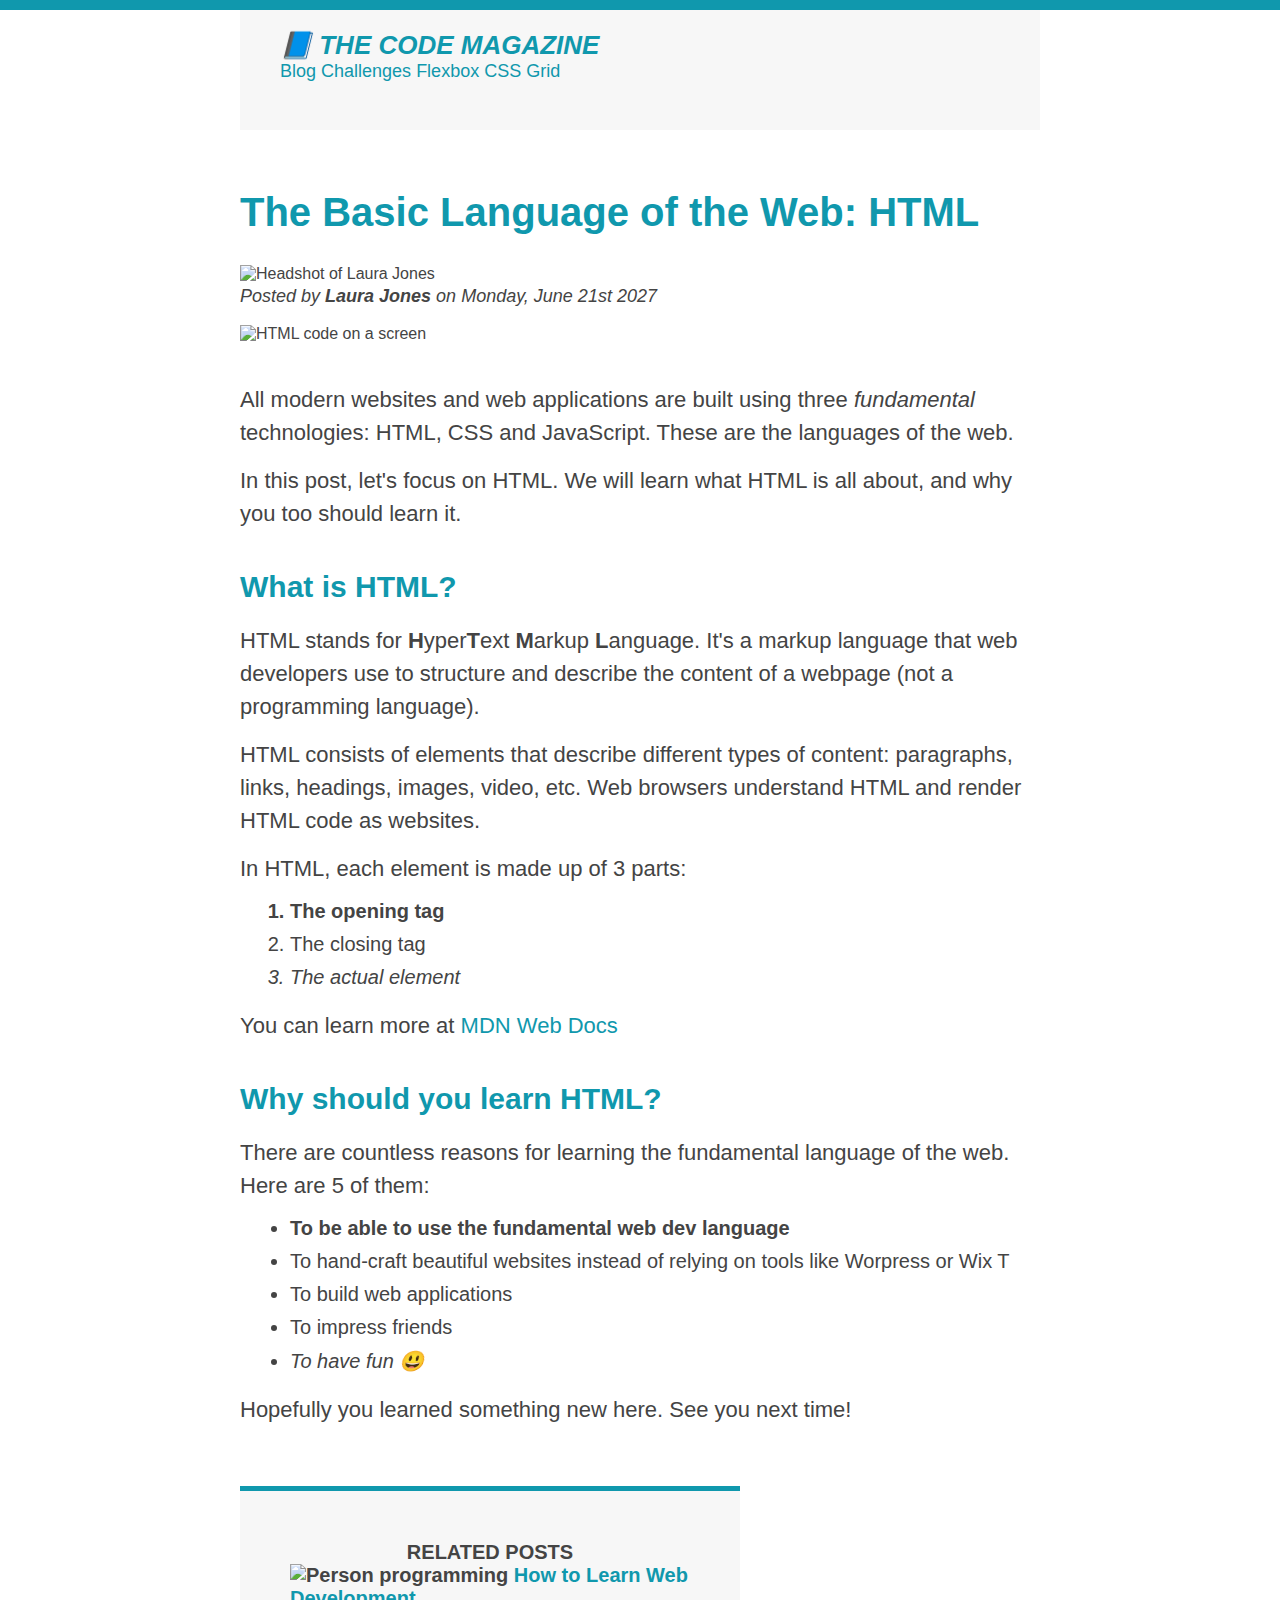
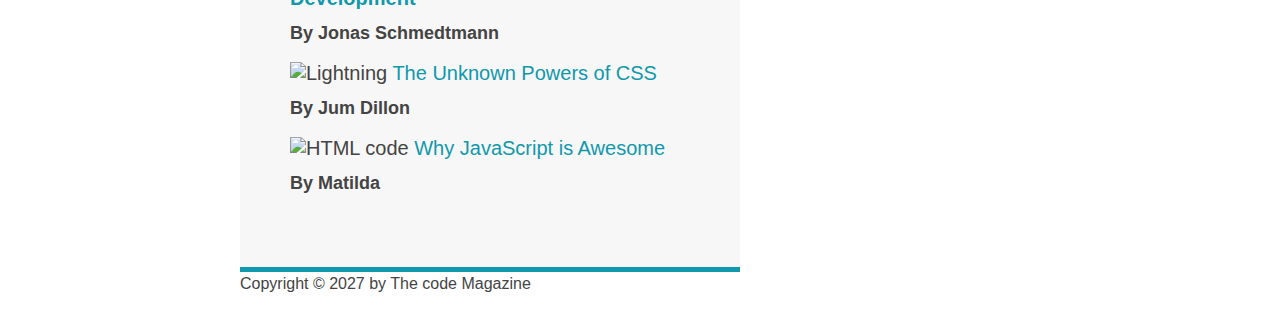
==== index.html @ 863d0462 "Centering our Page" ====
<!DOCTYPE html>
<html lang="en">
  <head>
    <meta charset="UTF-8" />
    <link rel="stylesheet" href="style.css" />

    <title>The Basic Language of the Web: HTML</title>
  </head>

  <body>
    <!-- 
    <h1>The Basic Language of the Web: HTML</h1>
    <h2>The Basic Language of the Web: HTML</h2>
    <h3>The Basic Language of the Web: HTML</h3>
    <h4>The Basic Language of the Web: HTML</h4>
    <h5>The Basic Language of the Web: HTML</h5>
    <h6>The Basic Language of the Web: HTML</h6> 
    -->

    <div class="container">
      <header class="main-header">
        <h1>📘 The Code Magazine</h1>

        <nav>
          <!-- <strong>This is the navigation</strong> -->
          <a href="blog.html">Blog</a>
          <a href="#">Challenges</a>
          <a href="#">Flexbox</a>
          <a href="#">CSS Grid</a>
        </nav>
      </header>

      <article>
        <header class="post-header">
          <h2>The Basic Language of the Web: HTML</h2>

          <img
            src="img/laura-jones.jpg"
            alt="Headshot of Laura Jones"
            width="50"
            height="50"
          />

          <p id="author">
            Posted by <strong>Laura Jones</strong> on Monday, June 21st 2027
          </p>

          <img
            src="img/post-img.jpg"
            alt="HTML code on a screen"
            width="500"
            height="200"
            class="post-image"
          />
        </header>

        <p>
          All modern websites and web applications are built using three
          <em>fundamental</em>
          technologies: HTML, CSS and JavaScript. These are the languages of the
          web.
        </p>

        <p>
          In this post, let's focus on HTML. We will learn what HTML is all
          about, and why you too should learn it.
        </p>

        <h3>What is HTML?</h3>
        <p>
          HTML stands for <strong>H</strong>yper<strong>T</strong>ext
          <strong>M</strong>arkup <strong>L</strong>anguage. It's a markup
          language that web developers use to structure and describe the content
          of a webpage (not a programming language).
        </p>
        <p>
          HTML consists of elements that describe different types of content:
          paragraphs, links, headings, images, video, etc. Web browsers
          understand HTML and render HTML code as websites.
        </p>
        <p>In HTML, each element is made up of 3 parts:</p>

        <ol>
          <li class="first-li">The opening tag</li>
          <li>The closing tag</li>
          <li>The actual element</li>
        </ol>

        <p>
          You can learn more at
          <a
            href="https://developer.mozilla.org/pt-BR/docs/Web/HTML"
            target="_blank"
            >MDN Web Docs</a
          >
        </p>

        <h3>Why should you learn HTML?</h3>

        <p>
          There are countless reasons for learning the fundamental language of
          the web. Here are 5 of them:
        </p>

        <ul>
          <li class="first-li">
            To be able to use the fundamental web dev language
          </li>
          <li>
            To hand-craft beautiful websites instead of relying on tools like
            Worpress or Wix T
          </li>
          <li>To build web applications</li>
          <li>To impress friends</li>
          <li>To have fun 😃</li>
        </ul>

        <p>Hopefully you learned something new here. See you next time!</p>
      </article>

      <aside>
        <h4>Related posts</h4>

        <ul class="related">
          <li>
            <img
              src="img/related-1.jpg"
              alt="Person programming"
              width="75"
              height="75"
            />
            <a href="#">How to Learn Web Development</a>
          </li>
          <p class="related-author">By Jonas Schmedtmann</p>
          <li>
            <img
              src="img/related-2.jpg"
              alt="Lightning"
              width="75"
              height="75"
            />
            <a href="#">The Unknown Powers of CSS</a>
          </li>
          <p class="related-author">By Jum Dillon</p>
          <li>
            <img
              src="img/related-3.jpg"
              alt="HTML code"
              width="75"
              height="75"
            />
            <a href="#">Why JavaScript is Awesome</a>
          </li>
          <p class="related-author">By Matilda</p>
        </ul>
      </aside>

      <footer>
        <p id="copyright" class="copyright text">
          Copyright &copy; 2027 by The code Magazine
        </p>
      </footer>
    </div>
  </body>
</html>
---- style.css ----
* {
  /* border-top: 10px solid #1098ad; */
  margin: 0;
  padding: 0;
}

body {
  color: #444;
  font-family: sans-serif;

  border-top: 10px solid #1098ad;
}

.container {
  width: 800px;
  /* margin-left: auto;
  margin-right: auto; */
  margin: 0 auto;
}

.main-header {
  background-color: #f7f7f7;
  /* padding: 20px;
  padding-left: 40px;
  padding-right: 40px; */
  padding: 20px 40px;
  margin-bottom: 60px;
  height: 80px;
}

nav {
  font-size: 18px;
}

article {
  margin-bottom: 60px;
}

.post-header {
  margin-bottom: 40px;
}

aside {
  background-color: #f7f7f7;
  border-top: 5px solid #1098ad;
  border-bottom: 5px solid #1098ad;
  /* padding-top: 50px;
  padding-bottom: 50px; */
  padding: 50px 0;
  width: 500px;
}

h1,
h2,
h3 {
  color: #1098ad;
}

h1 {
  font-size: 26px;
  text-transform: uppercase;
  font-style: italic;
}

h2 {
  font-size: 40px;
  margin-bottom: 30px;
}

h3 {
  font-size: 30px;
  margin-bottom: 20px;
  margin-top: 40px;
}

h4 {
  font-size: 20px;
  text-transform: uppercase;
  text-align: center;
}

p {
  font-size: 22px;
  line-height: 1.5;
  margin-bottom: 15px;
}

ul,
ol {
  margin-left: 50px;
  margin-bottom: 20px;
}

li {
  font-size: 20px;
  margin-bottom: 10px;
}

li:last-child {
  margin-bottom: 0;
}

/* footer p {
  font-size: 16px;
} */

/* article header p {
  font-style: italic;
} */

#author {
  font-style: italic;
  font-size: 18px;
}

#copyright {
  font-size: 16px;
}

.related-author {
  font-size: 18px;
  font-weight: bold;
}

/* ul {
  list-style: none;
} */

.related {
  list-style: none;
}

/* body {
  background-color: orange;
} */

/* .first-li {
  font-weight: bold;
} */

li:first-child {
  font-weight: bold;
}

li:last-child {
  font-style: italic;
}

li:nth-child(even) {
  /* color: red; */
}

/*  Misconception: this won't work! */
article p:first-child {
  color: red;
}

/* Styling links */
a:link {
  color: #1098ad;
  text-decoration: none;
}

a:visited {
  /* color: #777; */
  color: #1098ad;
}

a:hover {
  color: orangered;
  font-weight: bold;
  text-decoration: underline orangered;
}

a:active {
  background-color: black;
  font-style: italic;
}
/* LVHA */

.post-image {
  width: 100%;
  height: auto;
}

/* Resolving conflicts */
/* #copyright {
  color: red;
}

.copyright {
  color: blue;
}

.text {
  color: yellow;
}

footer p {
  color: green !important;
} */

/* nav a:link nav p {
  font-size: 18px;
} */
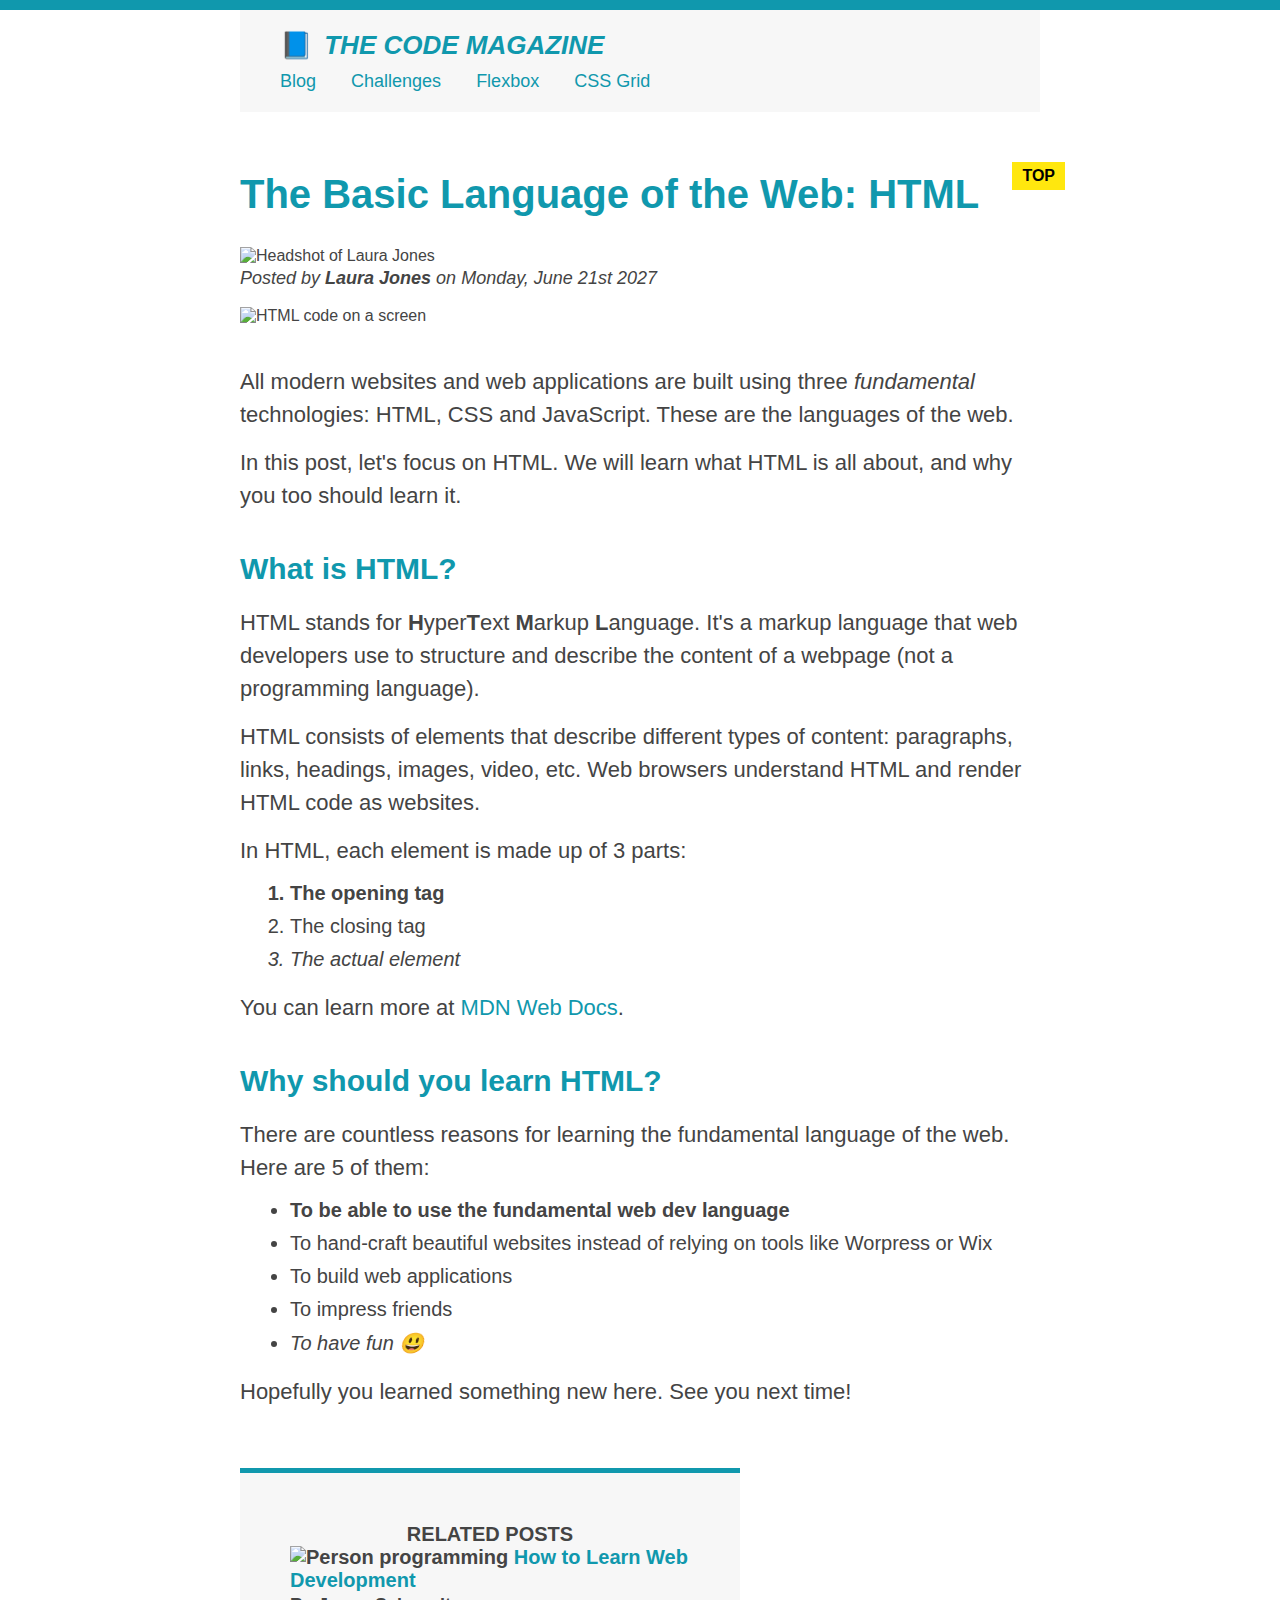
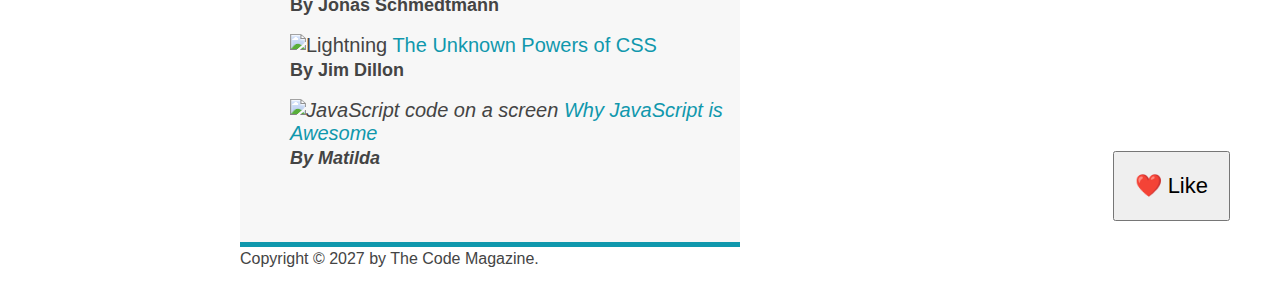
==== commit ae169883: "ReviewOfwholeHTMLCode" ====
--- a/index.html
+++ b/index.html
@@ -2,19 +2,19 @@
 <html lang="en">
   <head>
     <meta charset="UTF-8" />
-    <link rel="stylesheet" href="style.css" />
+    <link href="style.css" rel="stylesheet" />
 
     <title>The Basic Language of the Web: HTML</title>
   </head>
 
   <body>
-    <!-- 
+    <!--
     <h1>The Basic Language of the Web: HTML</h1>
     <h2>The Basic Language of the Web: HTML</h2>
     <h3>The Basic Language of the Web: HTML</h3>
     <h4>The Basic Language of the Web: HTML</h4>
     <h5>The Basic Language of the Web: HTML</h5>
-    <h6>The Basic Language of the Web: HTML</h6> 
+    <h6>The Basic Language of the Web: HTML</h6>
     -->
 
     <div class="container">
@@ -37,8 +37,8 @@
           <img
             src="img/laura-jones.jpg"
             alt="Headshot of Laura Jones"
+            height="50"
             width="50"
-            height="50"
           />
 
           <p id="author">
@@ -50,8 +50,9 @@
             alt="HTML code on a screen"
             width="500"
             height="200"
-            class="post-image"
+            class="post-img"
           />
+          <button>❤️ Like</button>
         </header>
 
         <p>
@@ -89,10 +90,10 @@
         <p>
           You can learn more at
           <a
-            href="https://developer.mozilla.org/pt-BR/docs/Web/HTML"
+            href="https://developer.mozilla.org/en-US/docs/Web/HTML"
             target="_blank"
             >MDN Web Docs</a
-          >
+          >.
         </p>
 
         <h3>Why should you learn HTML?</h3>
@@ -108,7 +109,7 @@
           </li>
           <li>
             To hand-craft beautiful websites instead of relying on tools like
-            Worpress or Wix T
+            Worpress or Wix
           </li>
           <li>To build web applications</li>
           <li>To impress friends</li>
@@ -130,8 +131,8 @@
               height="75"
             />
             <a href="#">How to Learn Web Development</a>
+            <p class="related-author">By Jonas Schmedtmann</p>
           </li>
-          <p class="related-author">By Jonas Schmedtmann</p>
           <li>
             <img
               src="img/related-2.jpg"
@@ -140,24 +141,24 @@
               height="75"
             />
             <a href="#">The Unknown Powers of CSS</a>
+            <p class="related-author">By Jim Dillon</p>
           </li>
-          <p class="related-author">By Jum Dillon</p>
           <li>
             <img
               src="img/related-3.jpg"
-              alt="HTML code"
+              alt="JavaScript code on a screen"
               width="75"
               height="75"
             />
             <a href="#">Why JavaScript is Awesome</a>
+            <p class="related-author">By Matilda</p>
           </li>
-          <p class="related-author">By Matilda</p>
         </ul>
       </aside>
 
       <footer>
         <p id="copyright" class="copyright text">
-          Copyright &copy; 2027 by The code Magazine
+          Copyright &copy; 2027 by The Code Magazine.
         </p>
       </footer>
     </div>
--- a/style.css
+++ b/style.css
@@ -4,11 +4,13 @@
   padding: 0;
 }
 
+/* PAGE SECTIONS */
 body {
   color: #444;
   font-family: sans-serif;
 
   border-top: 10px solid #1098ad;
+  position: relative;
 }
 
 .container {
@@ -25,11 +27,12 @@
   padding-right: 40px; */
   padding: 20px 40px;
   margin-bottom: 60px;
-  height: 80px;
+  /* height: 80px; */
 }
 
 nav {
   font-size: 18px;
+  /* text-align: center; */
 }
 
 article {
@@ -38,6 +41,7 @@
 
 .post-header {
   margin-bottom: 40px;
+  /* position: relative; */
 }
 
 aside {
@@ -50,6 +54,7 @@
   width: 500px;
 }
 
+/* SMALLER ELEMENTS */
 h1,
 h2,
 h3 {
@@ -94,6 +99,7 @@
 li {
   font-size: 20px;
   margin-bottom: 10px;
+  /* display: inline; */
 }
 
 li:last-child {
@@ -178,9 +184,64 @@
 }
 /* LVHA */
 
-.post-image {
+.post-img {
   width: 100%;
   height: auto;
+}
+
+nav a:link {
+  /* background-color: orangered;
+  margin: 20px;
+  padding: 20px;
+
+  display: block; */
+
+  margin-right: 30px;
+  margin-top: 10px;
+  display: inline-block;
+}
+
+nav a:link:last-child {
+  margin-right: 0;
+}
+
+button {
+  font-size: 22px;
+  padding: 20px;
+  cursor: pointer;
+
+  position: absolute;
+  /* top: 50px;
+  left: 50px; */
+  bottom: 50px;
+  right: 50px;
+}
+
+h1::first-letter {
+  font-style: normal;
+  margin-right: 5px;
+}
+
+h3 + p::first-line {
+  /* color: red; */
+}
+
+h2 {
+  /* background-color: orange; */
+  position: relative;
+}
+
+h2::before {
+  content: "TOP";
+  background-color: #ffe70e;
+  color: #000;
+  font-size: 16px;
+  font-weight: bold;
+  display: inline-block;
+  padding: 5px 10px;
+  position: absolute;
+  top: -10px;
+  right: -25px;
 }
 
 /* Resolving conflicts */
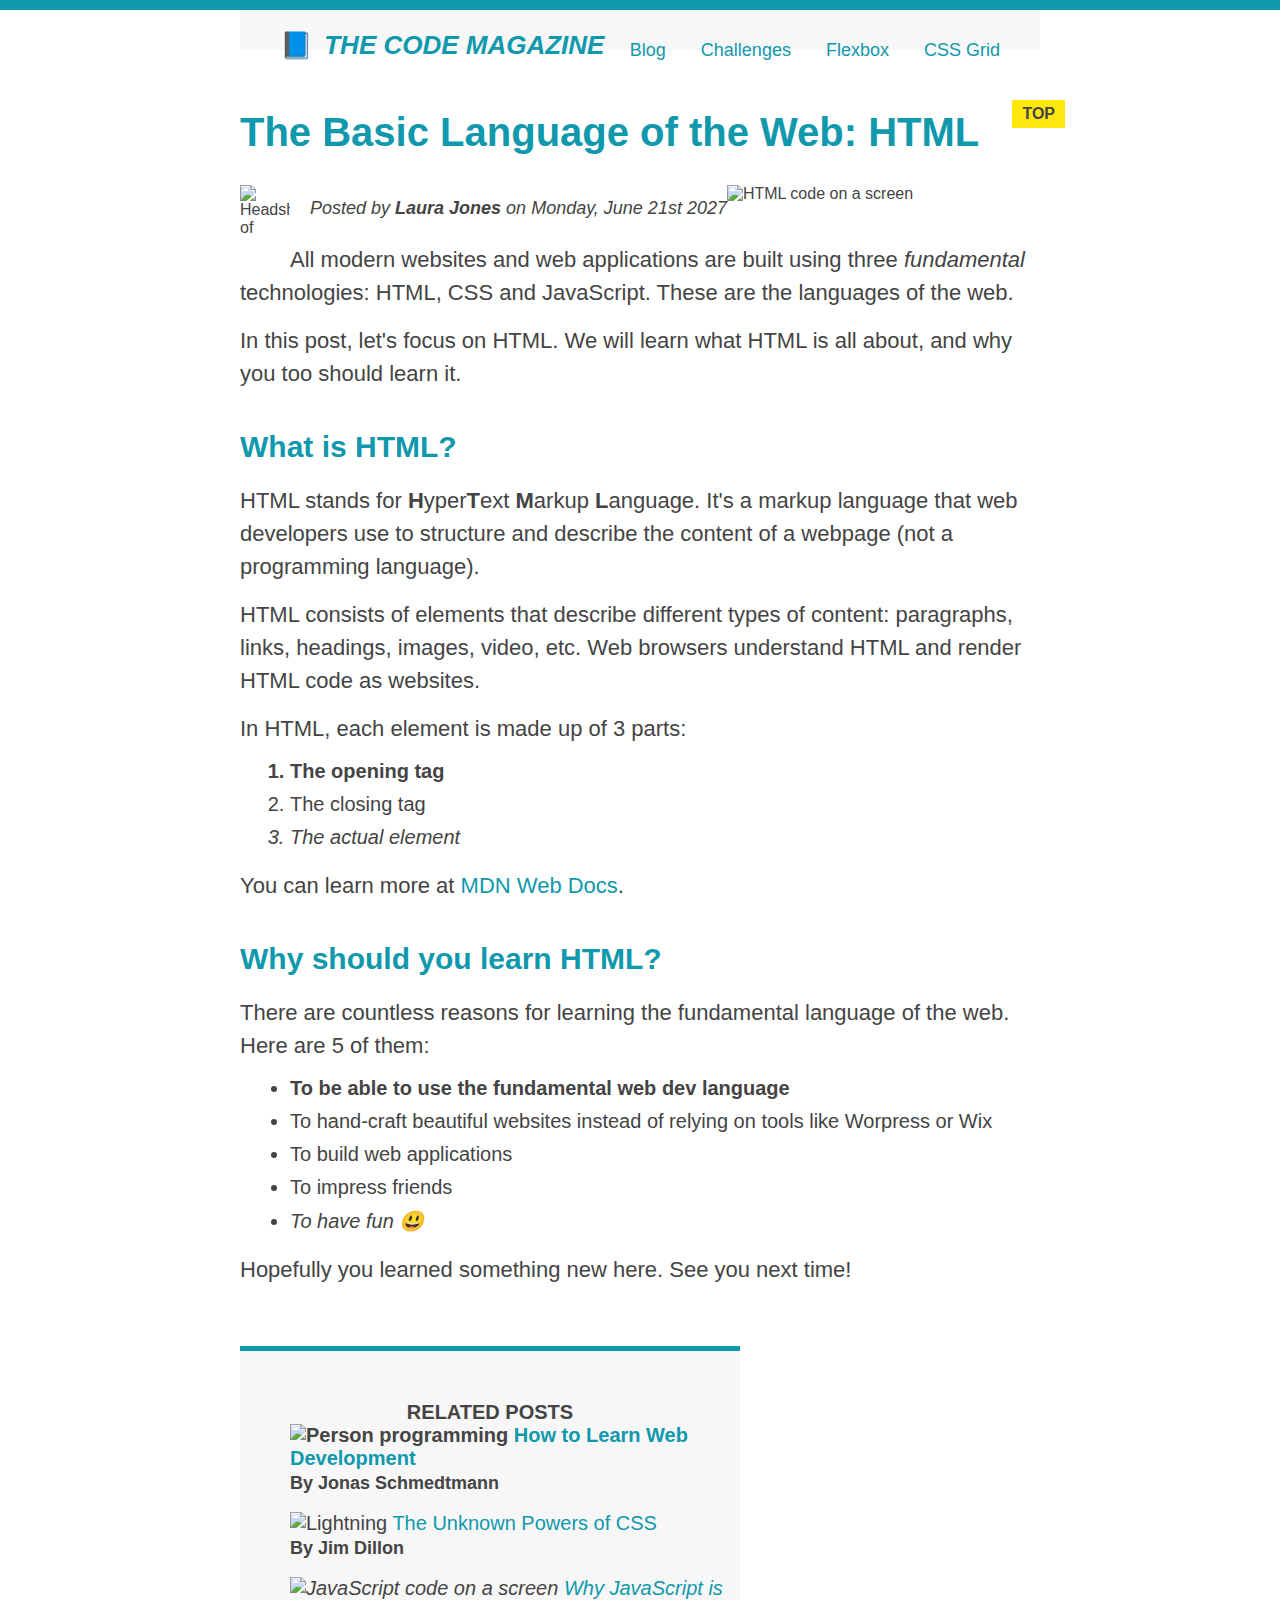
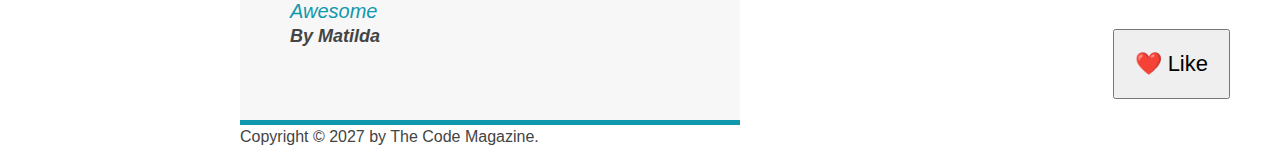
==== commit 1e03dba1: "Using Floats" ====
--- a/index.html
+++ b/index.html
@@ -39,9 +39,10 @@
             alt="Headshot of Laura Jones"
             height="50"
             width="50"
+            class="author-img"
           />
 
-          <p id="author">
+          <p id="author" class="author">
             Posted by <strong>Laura Jones</strong> on Monday, June 21st 2027
           </p>
 
--- a/style.css
+++ b/style.css
@@ -136,9 +136,9 @@
   list-style: none;
 }
 
-/* body {
-  background-color: orange;
-} */
+body {
+  /* background-color: orangered; */
+}
 
 /* .first-li {
   font-weight: bold;
@@ -156,7 +156,7 @@
   /* color: red; */
 }
 
-/*  Misconception: this won't work! */
+/* Misconception: this won't work! */
 article p:first-child {
   color: red;
 }
@@ -234,7 +234,7 @@
 h2::before {
   content: "TOP";
   background-color: #ffe70e;
-  color: #000;
+  color: #444;
   font-size: 16px;
   font-weight: bold;
   display: inline-block;
@@ -261,6 +261,28 @@
   color: green !important;
 } */
 
-/* nav a:link nav p {
-  font-size: 18px;
-} */
+/* nav a:link,
+nav p {
+  font-size: 18px;
+} */
+
+/* FLOATS */
+.author-img {
+  float: left;
+  margin-bottom: 20px;
+}
+
+.author {
+  /* padding-left: 50px; */
+  float: left;
+  margin-top: 10px;
+  margin-left: 20px;
+}
+
+h1 {
+  float: left;
+}
+
+nav {
+  float: right;
+}
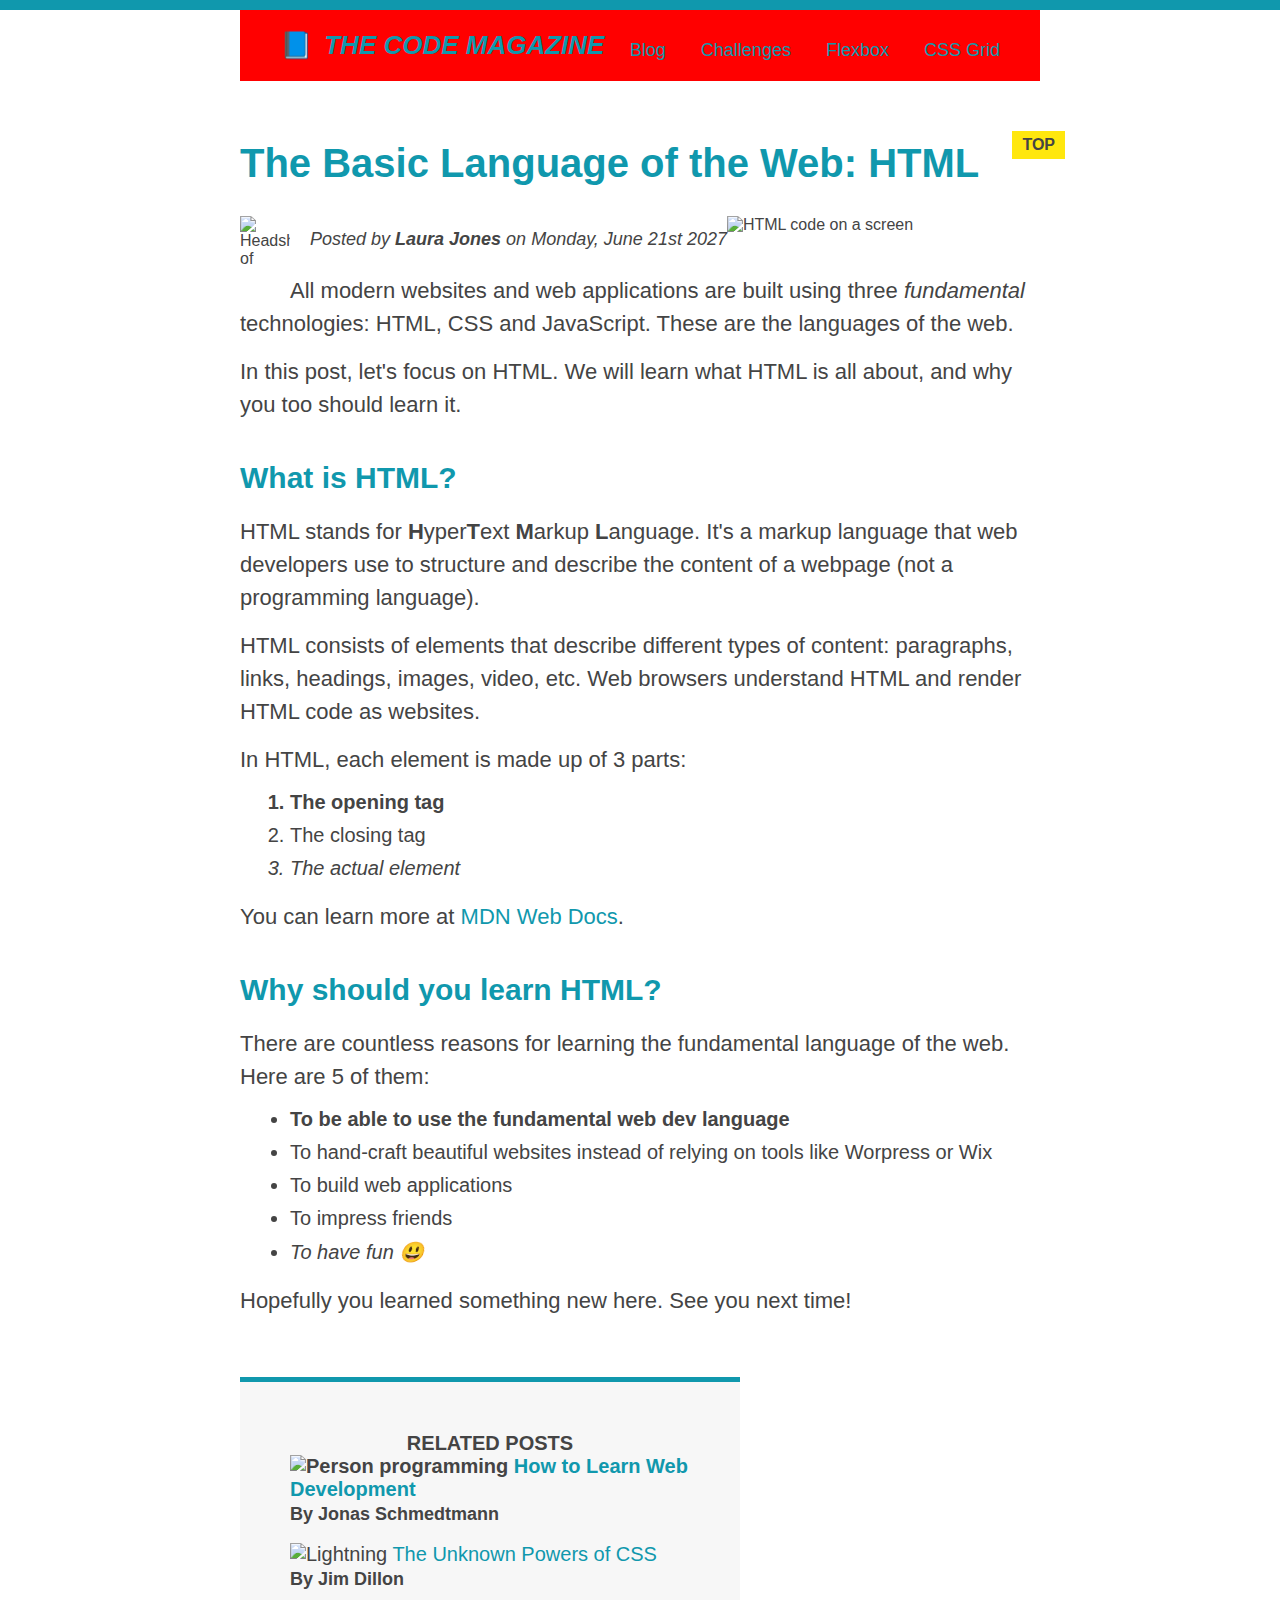
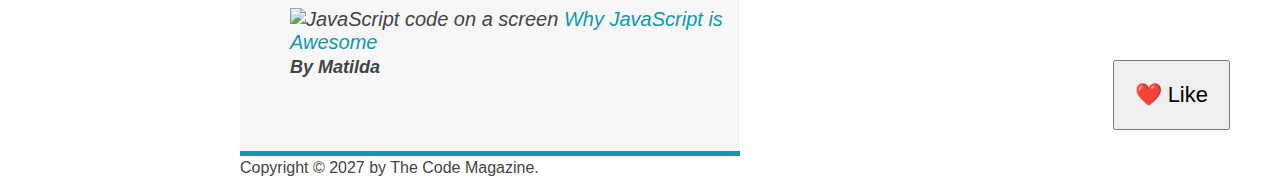
==== commit 6266a2d7: "Clearing Floats" ====
--- a/index.html
+++ b/index.html
@@ -18,7 +18,7 @@
     -->
 
     <div class="container">
-      <header class="main-header">
+      <header class="main-header clearfix">
         <h1>📘 The Code Magazine</h1>
 
         <nav>
@@ -28,6 +28,8 @@
           <a href="#">Flexbox</a>
           <a href="#">CSS Grid</a>
         </nav>
+
+        <!-- <div class="clear"></div> -->
       </header>
 
       <article>
--- a/style.css
+++ b/style.css
@@ -22,6 +22,7 @@
 
 .main-header {
   background-color: #f7f7f7;
+  background-color: red;
   /* padding: 20px;
   padding-left: 40px;
   padding-right: 40px; */
@@ -286,3 +287,13 @@
 nav {
   float: right;
 }
+
+.clear {
+  clear: both;
+}
+
+.clearfix::after {
+  clear: both;
+  content: "";
+  display: block;
+}
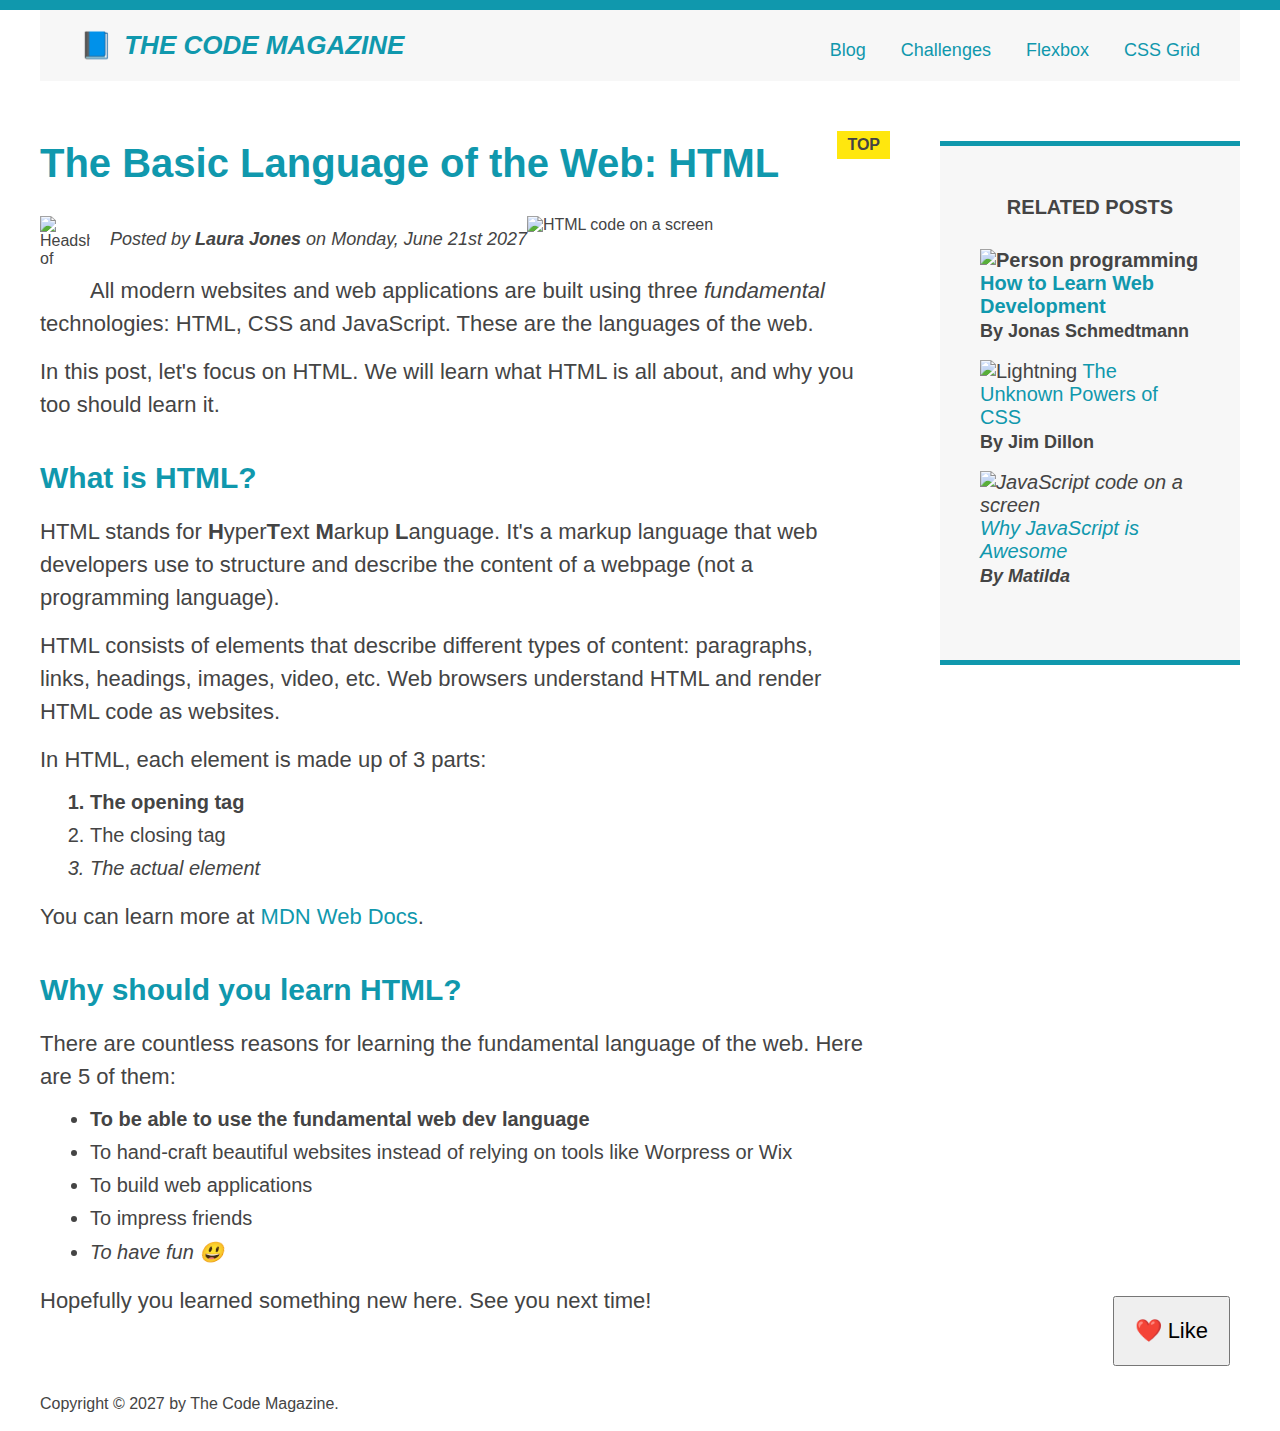
==== commit 27509c00: "Introduction to Flexbox" ====
--- a/index.html
+++ b/index.html
@@ -25,8 +25,8 @@
           <!-- <strong>This is the navigation</strong> -->
           <a href="blog.html">Blog</a>
           <a href="#">Challenges</a>
-          <a href="#">Flexbox</a>
-          <a href="#">CSS Grid</a>
+          <a href="flexbox.html">Flexbox</a>
+          <a href="css-grid.html">CSS Grid</a>
         </nav>
 
         <!-- <div class="clear"></div> -->
--- a/style.css
+++ b/style.css
@@ -2,6 +2,7 @@
   /* border-top: 10px solid #1098ad; */
   margin: 0;
   padding: 0;
+  box-sizing: border-box;
 }
 
 /* PAGE SECTIONS */
@@ -14,7 +15,7 @@
 }
 
 .container {
-  width: 800px;
+  width: 1200px;
   /* margin-left: auto;
   margin-right: auto; */
   margin: 0 auto;
@@ -22,7 +23,6 @@
 
 .main-header {
   background-color: #f7f7f7;
-  background-color: red;
   /* padding: 20px;
   padding-left: 40px;
   padding-right: 40px; */
@@ -49,10 +49,7 @@
   background-color: #f7f7f7;
   border-top: 5px solid #1098ad;
   border-bottom: 5px solid #1098ad;
-  /* padding-top: 50px;
-  padding-bottom: 50px; */
-  padding: 50px 0;
-  width: 500px;
+  padding: 50px 40px;
 }
 
 /* SMALLER ELEMENTS */
@@ -83,6 +80,7 @@
   font-size: 20px;
   text-transform: uppercase;
   text-align: center;
+  margin-bottom: 30px;
 }
 
 p {
@@ -135,6 +133,7 @@
 
 .related {
   list-style: none;
+  margin-left: 0;
 }
 
 body {
@@ -274,7 +273,6 @@
 }
 
 .author {
-  /* padding-left: 50px; */
   float: left;
   margin-top: 10px;
   margin-left: 20px;
@@ -297,3 +295,17 @@
   content: "";
   display: block;
 }
+
+article {
+  width: 825px;
+  float: left;
+}
+
+aside {
+  width: 300px;
+  float: right;
+}
+
+footer {
+  clear: both;
+}
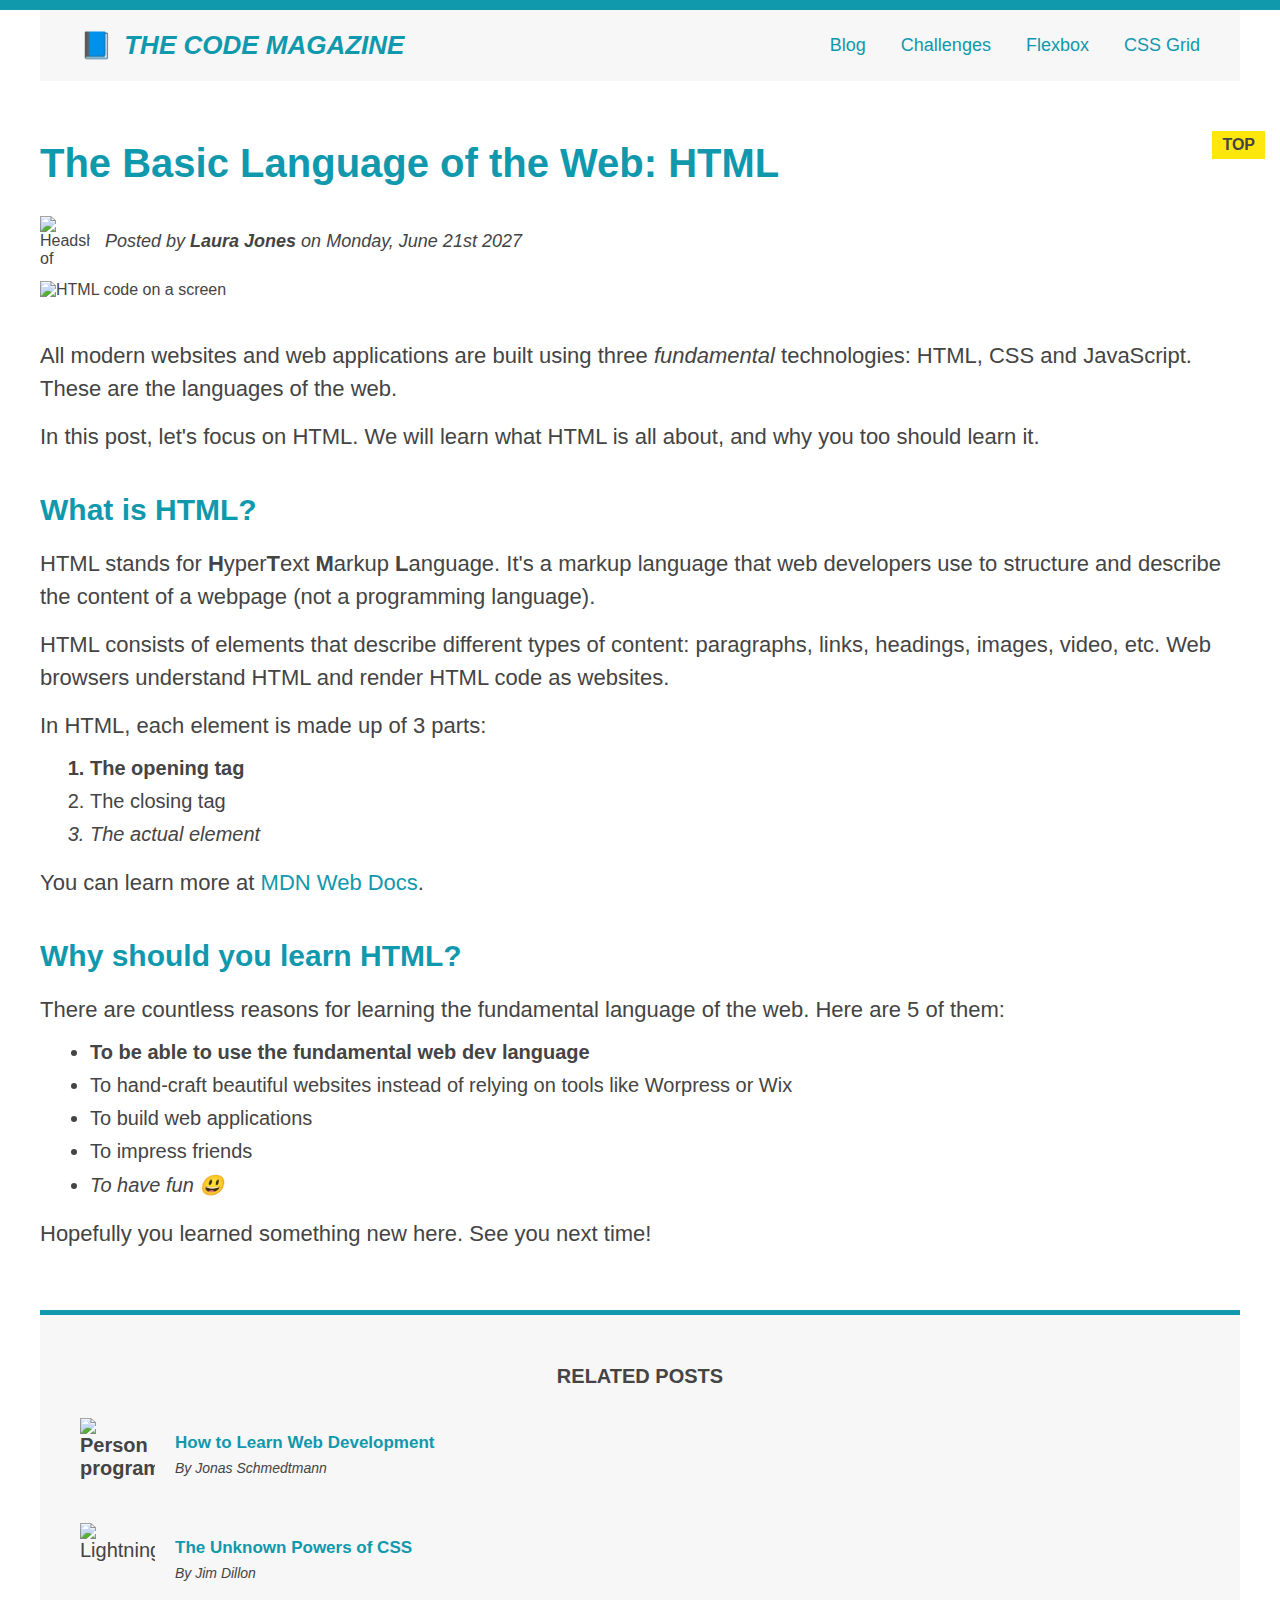
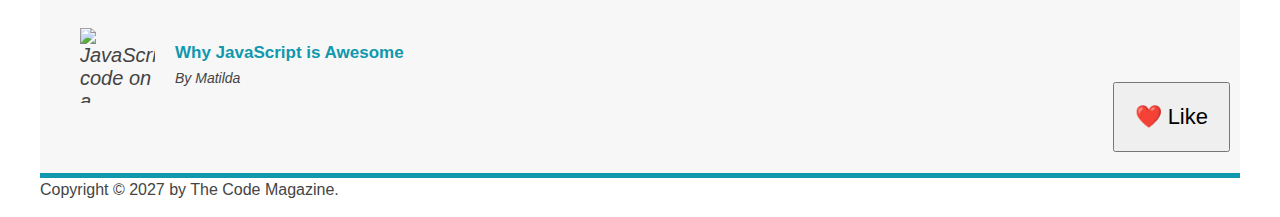
==== commit a27b3325: "Adding Flexbox to Our Project" ====
--- a/index.html
+++ b/index.html
@@ -36,18 +36,19 @@
         <header class="post-header">
           <h2>The Basic Language of the Web: HTML</h2>
 
-          <img
-            src="img/laura-jones.jpg"
-            alt="Headshot of Laura Jones"
-            height="50"
-            width="50"
-            class="author-img"
-          />
+          <div class="author-box">
+            <img
+              src="img/laura-jones.jpg"
+              alt="Headshot of Laura Jones"
+              height="50"
+              width="50"
+              class="author-img"
+            />
 
-          <p id="author" class="author">
-            Posted by <strong>Laura Jones</strong> on Monday, June 21st 2027
-          </p>
-
+            <p id="author" class="author">
+              Posted by <strong>Laura Jones</strong> on Monday, June 21st 2027
+            </p>
+          </div>
           <img
             src="img/post-img.jpg"
             alt="HTML code on a screen"
@@ -126,35 +127,41 @@
         <h4>Related posts</h4>
 
         <ul class="related">
-          <li>
+          <li class="related-post">
             <img
               src="img/related-1.jpg"
               alt="Person programming"
               width="75"
               height="75"
             />
-            <a href="#">How to Learn Web Development</a>
-            <p class="related-author">By Jonas Schmedtmann</p>
+            <div>
+              <a href="#" class="related-link">How to Learn Web Development</a>
+              <p class="related-author">By Jonas Schmedtmann</p>
+            </div>
           </li>
-          <li>
+          <li class="related-post">
             <img
               src="img/related-2.jpg"
               alt="Lightning"
               width="75"
               height="75"
             />
-            <a href="#">The Unknown Powers of CSS</a>
-            <p class="related-author">By Jim Dillon</p>
+            <div>
+              <a href="#" class="related-link">The Unknown Powers of CSS</a>
+              <p class="related-author">By Jim Dillon</p>
+            </div>
           </li>
-          <li>
+          <li class="related-post">
             <img
               src="img/related-3.jpg"
               alt="JavaScript code on a screen"
               width="75"
               height="75"
             />
-            <a href="#">Why JavaScript is Awesome</a>
-            <p class="related-author">By Matilda</p>
+            <div>
+              <a href="#" class="related-link">Why JavaScript is Awesome</a>
+              <p class="related-author">By Matilda</p>
+            </div>
           </li>
         </ul>
       </aside>
--- a/style.css
+++ b/style.css
@@ -197,7 +197,6 @@
   display: block; */
 
   margin-right: 30px;
-  margin-top: 10px;
   display: inline-block;
 }
 
@@ -267,6 +266,7 @@
 } */
 
 /* FLOATS */
+/* 
 .author-img {
   float: left;
   margin-bottom: 20px;
@@ -308,4 +308,45 @@
 
 footer {
   clear: both;
-}
+} 
+*/
+
+/* FLEXBOX */
+.main-header {
+  display: flex;
+  align-items: center;
+  justify-content: space-between;
+}
+
+.author-box {
+  display: flex;
+  align-items: center;
+  margin-bottom: 15px;
+}
+
+.author {
+  margin-bottom: 0;
+  margin-left: 15px;
+}
+
+.related-post {
+  display: flex;
+  align-items: center;
+  gap: 20px;
+  margin-bottom: 30px;
+}
+
+.related-link:link {
+  font-size: 17px;
+  font-weight: bold;
+  font-style: normal;
+  margin-bottom: 5px;
+  display: block;
+}
+
+.related-author {
+  margin-bottom: 0;
+  font-size: 14px;
+  font-weight: normal;
+  font-style: italic;
+}
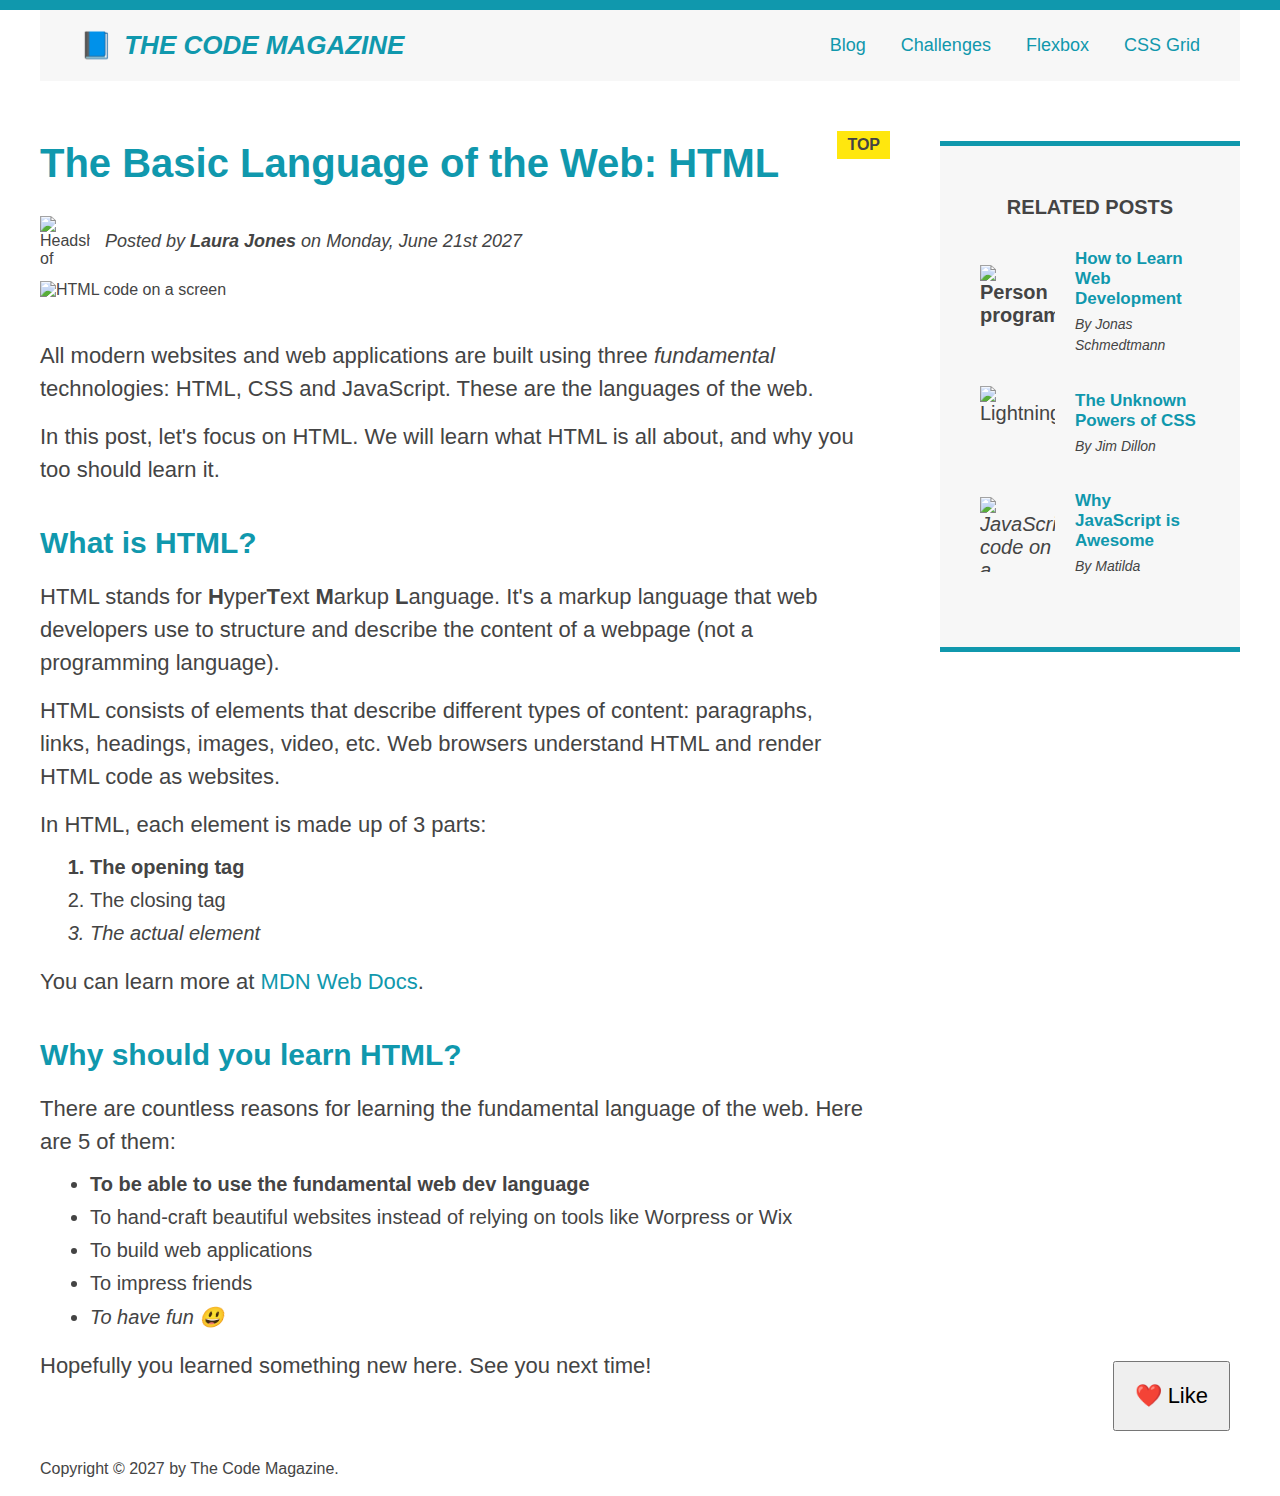
==== commit b487e37c: "Building a Simple Flexbox Layout" ====
--- a/index.html
+++ b/index.html
@@ -31,140 +31,143 @@
 
         <!-- <div class="clear"></div> -->
       </header>
+      <div class="row">
+        <article>
+          <header class="post-header">
+            <h2>The Basic Language of the Web: HTML</h2>
 
-      <article>
-        <header class="post-header">
-          <h2>The Basic Language of the Web: HTML</h2>
+            <div class="author-box">
+              <img
+                src="img/laura-jones.jpg"
+                alt="Headshot of Laura Jones"
+                height="50"
+                width="50"
+                class="author-img"
+              />
 
-          <div class="author-box">
+              <p id="author" class="author">
+                Posted by <strong>Laura Jones</strong> on Monday, June 21st 2027
+              </p>
+            </div>
             <img
-              src="img/laura-jones.jpg"
-              alt="Headshot of Laura Jones"
-              height="50"
-              width="50"
-              class="author-img"
+              src="img/post-img.jpg"
+              alt="HTML code on a screen"
+              width="500"
+              height="200"
+              class="post-img"
             />
+            <button>❤️ Like</button>
+          </header>
 
-            <p id="author" class="author">
-              Posted by <strong>Laura Jones</strong> on Monday, June 21st 2027
-            </p>
-          </div>
-          <img
-            src="img/post-img.jpg"
-            alt="HTML code on a screen"
-            width="500"
-            height="200"
-            class="post-img"
-          />
-          <button>❤️ Like</button>
-        </header>
+          <p>
+            All modern websites and web applications are built using three
+            <em>fundamental</em>
+            technologies: HTML, CSS and JavaScript. These are the languages of
+            the web.
+          </p>
 
-        <p>
-          All modern websites and web applications are built using three
-          <em>fundamental</em>
-          technologies: HTML, CSS and JavaScript. These are the languages of the
-          web.
-        </p>
+          <p>
+            In this post, let's focus on HTML. We will learn what HTML is all
+            about, and why you too should learn it.
+          </p>
 
-        <p>
-          In this post, let's focus on HTML. We will learn what HTML is all
-          about, and why you too should learn it.
-        </p>
+          <h3>What is HTML?</h3>
+          <p>
+            HTML stands for <strong>H</strong>yper<strong>T</strong>ext
+            <strong>M</strong>arkup <strong>L</strong>anguage. It's a markup
+            language that web developers use to structure and describe the
+            content of a webpage (not a programming language).
+          </p>
+          <p>
+            HTML consists of elements that describe different types of content:
+            paragraphs, links, headings, images, video, etc. Web browsers
+            understand HTML and render HTML code as websites.
+          </p>
+          <p>In HTML, each element is made up of 3 parts:</p>
 
-        <h3>What is HTML?</h3>
-        <p>
-          HTML stands for <strong>H</strong>yper<strong>T</strong>ext
-          <strong>M</strong>arkup <strong>L</strong>anguage. It's a markup
-          language that web developers use to structure and describe the content
-          of a webpage (not a programming language).
-        </p>
-        <p>
-          HTML consists of elements that describe different types of content:
-          paragraphs, links, headings, images, video, etc. Web browsers
-          understand HTML and render HTML code as websites.
-        </p>
-        <p>In HTML, each element is made up of 3 parts:</p>
+          <ol>
+            <li class="first-li">The opening tag</li>
+            <li>The closing tag</li>
+            <li>The actual element</li>
+          </ol>
 
-        <ol>
-          <li class="first-li">The opening tag</li>
-          <li>The closing tag</li>
-          <li>The actual element</li>
-        </ol>
+          <p>
+            You can learn more at
+            <a
+              href="https://developer.mozilla.org/en-US/docs/Web/HTML"
+              target="_blank"
+              >MDN Web Docs</a
+            >.
+          </p>
 
-        <p>
-          You can learn more at
-          <a
-            href="https://developer.mozilla.org/en-US/docs/Web/HTML"
-            target="_blank"
-            >MDN Web Docs</a
-          >.
-        </p>
+          <h3>Why should you learn HTML?</h3>
 
-        <h3>Why should you learn HTML?</h3>
+          <p>
+            There are countless reasons for learning the fundamental language of
+            the web. Here are 5 of them:
+          </p>
 
-        <p>
-          There are countless reasons for learning the fundamental language of
-          the web. Here are 5 of them:
-        </p>
+          <ul>
+            <li class="first-li">
+              To be able to use the fundamental web dev language
+            </li>
+            <li>
+              To hand-craft beautiful websites instead of relying on tools like
+              Worpress or Wix
+            </li>
+            <li>To build web applications</li>
+            <li>To impress friends</li>
+            <li>To have fun 😃</li>
+          </ul>
 
-        <ul>
-          <li class="first-li">
-            To be able to use the fundamental web dev language
-          </li>
-          <li>
-            To hand-craft beautiful websites instead of relying on tools like
-            Worpress or Wix
-          </li>
-          <li>To build web applications</li>
-          <li>To impress friends</li>
-          <li>To have fun 😃</li>
-        </ul>
+          <p>Hopefully you learned something new here. See you next time!</p>
+        </article>
 
-        <p>Hopefully you learned something new here. See you next time!</p>
-      </article>
+        <aside>
+          <h4>Related posts</h4>
 
-      <aside>
-        <h4>Related posts</h4>
-
-        <ul class="related">
-          <li class="related-post">
-            <img
-              src="img/related-1.jpg"
-              alt="Person programming"
-              width="75"
-              height="75"
-            />
-            <div>
-              <a href="#" class="related-link">How to Learn Web Development</a>
-              <p class="related-author">By Jonas Schmedtmann</p>
-            </div>
-          </li>
-          <li class="related-post">
-            <img
-              src="img/related-2.jpg"
-              alt="Lightning"
-              width="75"
-              height="75"
-            />
-            <div>
-              <a href="#" class="related-link">The Unknown Powers of CSS</a>
-              <p class="related-author">By Jim Dillon</p>
-            </div>
-          </li>
-          <li class="related-post">
-            <img
-              src="img/related-3.jpg"
-              alt="JavaScript code on a screen"
-              width="75"
-              height="75"
-            />
-            <div>
-              <a href="#" class="related-link">Why JavaScript is Awesome</a>
-              <p class="related-author">By Matilda</p>
-            </div>
-          </li>
-        </ul>
-      </aside>
+          <ul class="related">
+            <li class="related-post">
+              <img
+                src="img/related-1.jpg"
+                alt="Person programming"
+                width="75"
+                height="75"
+              />
+              <div>
+                <a href="#" class="related-link"
+                  >How to Learn Web Development</a
+                >
+                <p class="related-author">By Jonas Schmedtmann</p>
+              </div>
+            </li>
+            <li class="related-post">
+              <img
+                src="img/related-2.jpg"
+                alt="Lightning"
+                width="75"
+                height="75"
+              />
+              <div>
+                <a href="#" class="related-link">The Unknown Powers of CSS</a>
+                <p class="related-author">By Jim Dillon</p>
+              </div>
+            </li>
+            <li class="related-post">
+              <img
+                src="img/related-3.jpg"
+                alt="JavaScript code on a screen"
+                width="75"
+                height="75"
+              />
+              <div>
+                <a href="#" class="related-link">Why JavaScript is Awesome</a>
+                <p class="related-author">By Matilda</p>
+              </div>
+            </li>
+          </ul>
+        </aside>
+      </div>
 
       <footer>
         <p id="copyright" class="copyright text">
--- a/style.css
+++ b/style.css
@@ -350,3 +350,25 @@
   font-weight: normal;
   font-style: italic;
 }
+
+.row {
+  display: flex;
+  align-items: flex-start;
+  gap: 75px;
+  margin-bottom: 60px;
+}
+
+article {
+  flex: 1;
+  margin-bottom: 0;
+}
+
+aside {
+  /* 
+  DEFAULTS
+  flex-grow: 0;
+  flex-shrink: 1;
+  flex-basis: auto; 
+  */
+  flex: 0 0 300px;
+}
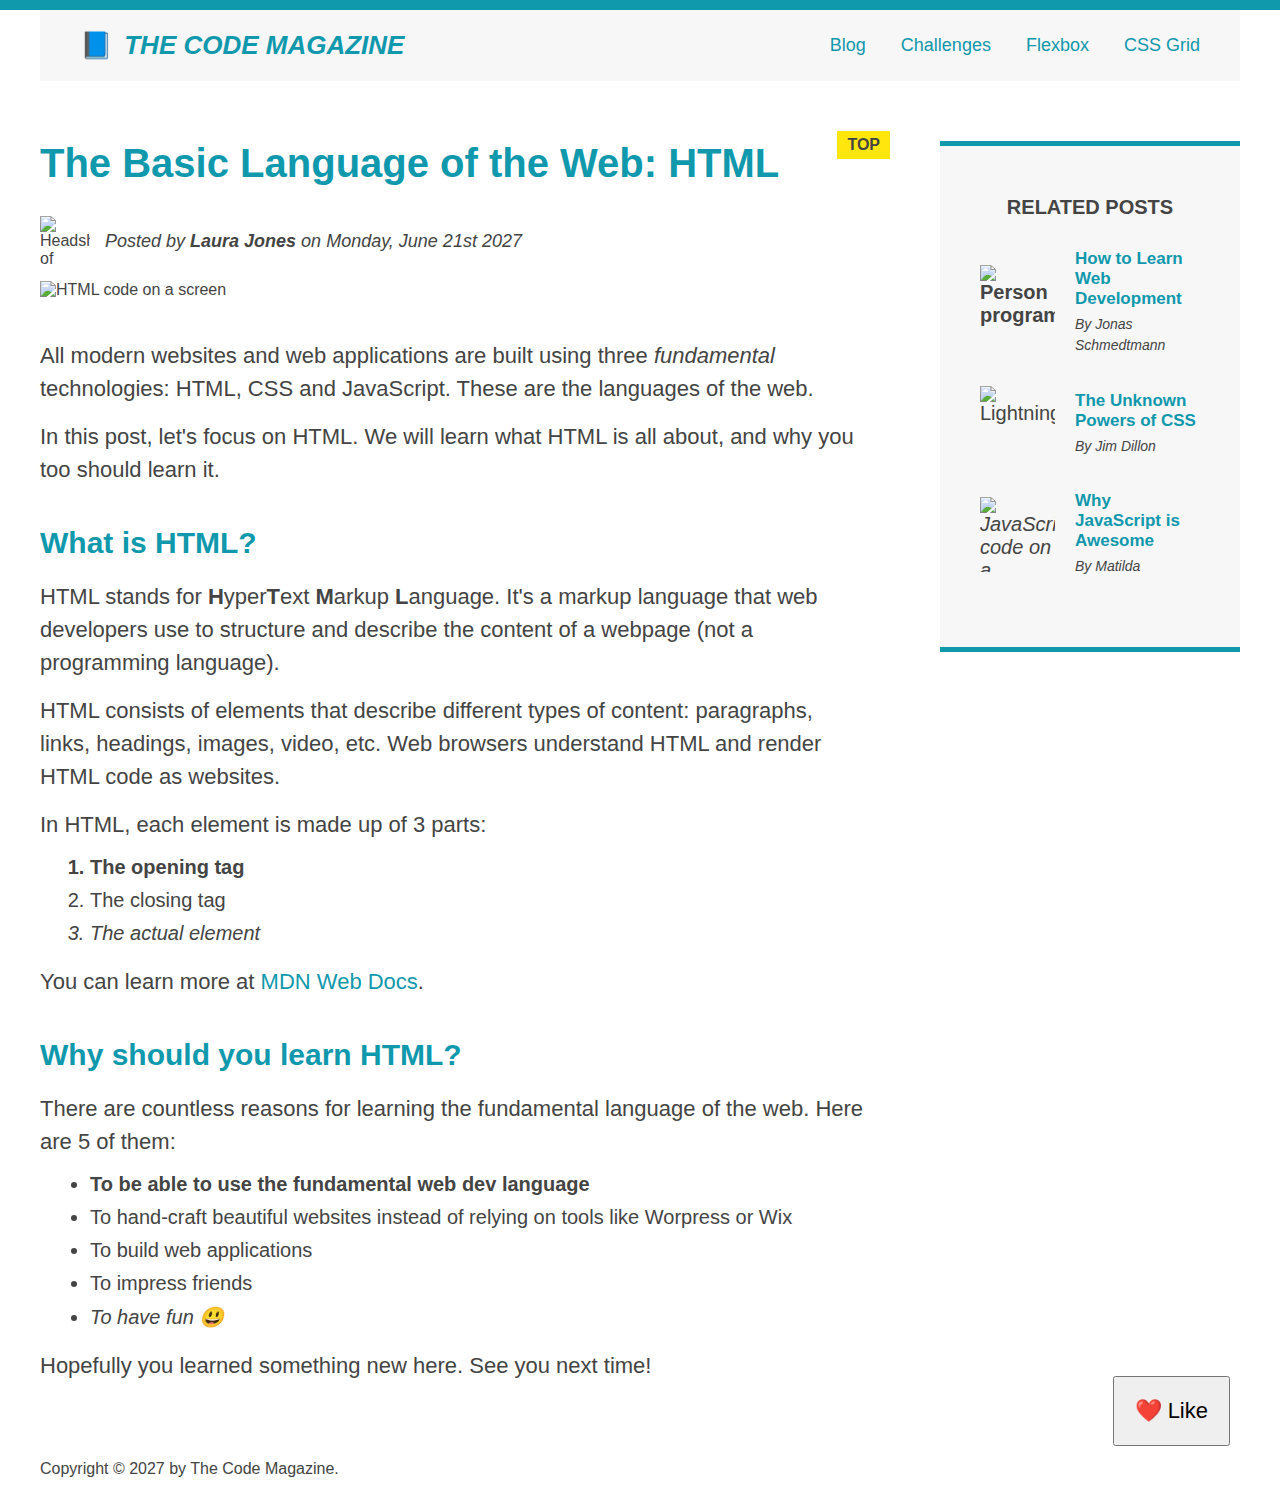
==== commit 26d9872b: "Building a Simple CSS Grid Layout" ====
--- a/index.html
+++ b/index.html
@@ -31,143 +31,143 @@
 
         <!-- <div class="clear"></div> -->
       </header>
-      <div class="row">
-        <article>
-          <header class="post-header">
-            <h2>The Basic Language of the Web: HTML</h2>
 
-            <div class="author-box">
-              <img
-                src="img/laura-jones.jpg"
-                alt="Headshot of Laura Jones"
-                height="50"
-                width="50"
-                class="author-img"
-              />
+      <!-- ONLY NECESSARY FOR FLEXBOX -->
+      <!-- <div class="row"> -->
+      <article>
+        <header class="post-header">
+          <h2>The Basic Language of the Web: HTML</h2>
 
-              <p id="author" class="author">
-                Posted by <strong>Laura Jones</strong> on Monday, June 21st 2027
-              </p>
+          <div class="author-box">
+            <img
+              src="img/laura-jones.jpg"
+              alt="Headshot of Laura Jones"
+              height="50"
+              width="50"
+              class="author-img"
+            />
+
+            <p id="author" class="author">
+              Posted by <strong>Laura Jones</strong> on Monday, June 21st 2027
+            </p>
+          </div>
+          <img
+            src="img/post-img.jpg"
+            alt="HTML code on a screen"
+            width="500"
+            height="200"
+            class="post-img"
+          />
+          <button>❤️ Like</button>
+        </header>
+
+        <p>
+          All modern websites and web applications are built using three
+          <em>fundamental</em>
+          technologies: HTML, CSS and JavaScript. These are the languages of the
+          web.
+        </p>
+
+        <p>
+          In this post, let's focus on HTML. We will learn what HTML is all
+          about, and why you too should learn it.
+        </p>
+
+        <h3>What is HTML?</h3>
+        <p>
+          HTML stands for <strong>H</strong>yper<strong>T</strong>ext
+          <strong>M</strong>arkup <strong>L</strong>anguage. It's a markup
+          language that web developers use to structure and describe the content
+          of a webpage (not a programming language).
+        </p>
+        <p>
+          HTML consists of elements that describe different types of content:
+          paragraphs, links, headings, images, video, etc. Web browsers
+          understand HTML and render HTML code as websites.
+        </p>
+        <p>In HTML, each element is made up of 3 parts:</p>
+
+        <ol>
+          <li class="first-li">The opening tag</li>
+          <li>The closing tag</li>
+          <li>The actual element</li>
+        </ol>
+
+        <p>
+          You can learn more at
+          <a
+            href="https://developer.mozilla.org/en-US/docs/Web/HTML"
+            target="_blank"
+            >MDN Web Docs</a
+          >.
+        </p>
+
+        <h3>Why should you learn HTML?</h3>
+
+        <p>
+          There are countless reasons for learning the fundamental language of
+          the web. Here are 5 of them:
+        </p>
+
+        <ul>
+          <li class="first-li">
+            To be able to use the fundamental web dev language
+          </li>
+          <li>
+            To hand-craft beautiful websites instead of relying on tools like
+            Worpress or Wix
+          </li>
+          <li>To build web applications</li>
+          <li>To impress friends</li>
+          <li>To have fun 😃</li>
+        </ul>
+
+        <p>Hopefully you learned something new here. See you next time!</p>
+      </article>
+
+      <aside>
+        <h4>Related posts</h4>
+
+        <ul class="related">
+          <li class="related-post">
+            <img
+              src="img/related-1.jpg"
+              alt="Person programming"
+              width="75"
+              height="75"
+            />
+            <div>
+              <a href="#" class="related-link">How to Learn Web Development</a>
+              <p class="related-author">By Jonas Schmedtmann</p>
             </div>
+          </li>
+          <li class="related-post">
             <img
-              src="img/post-img.jpg"
-              alt="HTML code on a screen"
-              width="500"
-              height="200"
-              class="post-img"
+              src="img/related-2.jpg"
+              alt="Lightning"
+              width="75"
+              height="75"
             />
-            <button>❤️ Like</button>
-          </header>
-
-          <p>
-            All modern websites and web applications are built using three
-            <em>fundamental</em>
-            technologies: HTML, CSS and JavaScript. These are the languages of
-            the web.
-          </p>
-
-          <p>
-            In this post, let's focus on HTML. We will learn what HTML is all
-            about, and why you too should learn it.
-          </p>
-
-          <h3>What is HTML?</h3>
-          <p>
-            HTML stands for <strong>H</strong>yper<strong>T</strong>ext
-            <strong>M</strong>arkup <strong>L</strong>anguage. It's a markup
-            language that web developers use to structure and describe the
-            content of a webpage (not a programming language).
-          </p>
-          <p>
-            HTML consists of elements that describe different types of content:
-            paragraphs, links, headings, images, video, etc. Web browsers
-            understand HTML and render HTML code as websites.
-          </p>
-          <p>In HTML, each element is made up of 3 parts:</p>
-
-          <ol>
-            <li class="first-li">The opening tag</li>
-            <li>The closing tag</li>
-            <li>The actual element</li>
-          </ol>
-
-          <p>
-            You can learn more at
-            <a
-              href="https://developer.mozilla.org/en-US/docs/Web/HTML"
-              target="_blank"
-              >MDN Web Docs</a
-            >.
-          </p>
-
-          <h3>Why should you learn HTML?</h3>
-
-          <p>
-            There are countless reasons for learning the fundamental language of
-            the web. Here are 5 of them:
-          </p>
-
-          <ul>
-            <li class="first-li">
-              To be able to use the fundamental web dev language
-            </li>
-            <li>
-              To hand-craft beautiful websites instead of relying on tools like
-              Worpress or Wix
-            </li>
-            <li>To build web applications</li>
-            <li>To impress friends</li>
-            <li>To have fun 😃</li>
-          </ul>
-
-          <p>Hopefully you learned something new here. See you next time!</p>
-        </article>
-
-        <aside>
-          <h4>Related posts</h4>
-
-          <ul class="related">
-            <li class="related-post">
-              <img
-                src="img/related-1.jpg"
-                alt="Person programming"
-                width="75"
-                height="75"
-              />
-              <div>
-                <a href="#" class="related-link"
-                  >How to Learn Web Development</a
-                >
-                <p class="related-author">By Jonas Schmedtmann</p>
-              </div>
-            </li>
-            <li class="related-post">
-              <img
-                src="img/related-2.jpg"
-                alt="Lightning"
-                width="75"
-                height="75"
-              />
-              <div>
-                <a href="#" class="related-link">The Unknown Powers of CSS</a>
-                <p class="related-author">By Jim Dillon</p>
-              </div>
-            </li>
-            <li class="related-post">
-              <img
-                src="img/related-3.jpg"
-                alt="JavaScript code on a screen"
-                width="75"
-                height="75"
-              />
-              <div>
-                <a href="#" class="related-link">Why JavaScript is Awesome</a>
-                <p class="related-author">By Matilda</p>
-              </div>
-            </li>
-          </ul>
-        </aside>
-      </div>
+            <div>
+              <a href="#" class="related-link">The Unknown Powers of CSS</a>
+              <p class="related-author">By Jim Dillon</p>
+            </div>
+          </li>
+          <li class="related-post">
+            <img
+              src="img/related-3.jpg"
+              alt="JavaScript code on a screen"
+              width="75"
+              height="75"
+            />
+            <div>
+              <a href="#" class="related-link">Why JavaScript is Awesome</a>
+              <p class="related-author">By Matilda</p>
+            </div>
+          </li>
+        </ul>
+      </aside>
+      <!-- </div> -->
 
       <footer>
         <p id="copyright" class="copyright text">
--- a/style.css
+++ b/style.css
@@ -27,7 +27,7 @@
   padding-left: 40px;
   padding-right: 40px; */
   padding: 20px 40px;
-  margin-bottom: 60px;
+  /* margin-bottom: 60px; */
   /* height: 80px; */
 }
 
@@ -37,7 +37,7 @@
 }
 
 article {
-  margin-bottom: 60px;
+  /* margin-bottom: 60px; */
 }
 
 .post-header {
@@ -351,7 +351,8 @@
   font-style: italic;
 }
 
-.row {
+/* FLEXBOX LAYOUT */
+/* .row {
   display: flex;
   align-items: flex-start;
   gap: 75px;
@@ -364,11 +365,36 @@
 }
 
 aside {
-  /* 
+
   DEFAULTS
   flex-grow: 0;
   flex-shrink: 1;
   flex-basis: auto; 
-  */
+ 
   flex: 0 0 300px;
-}
+} */
+
+/*  CSS GRID LAYOUT */
+.container {
+  display: grid;
+  grid-template-columns: 1fr 300px;
+  column-gap: 75px;
+  row-gap: 60px;
+  align-items: start;
+}
+
+.main-header {
+  /* grid-column: 1 / span 2; */
+  grid-column: 1 / -1;
+}
+
+article {
+}
+
+aside {
+}
+
+footer {
+  /* background-color: #1098ad; */
+  grid-column: 1 / -1;
+}
